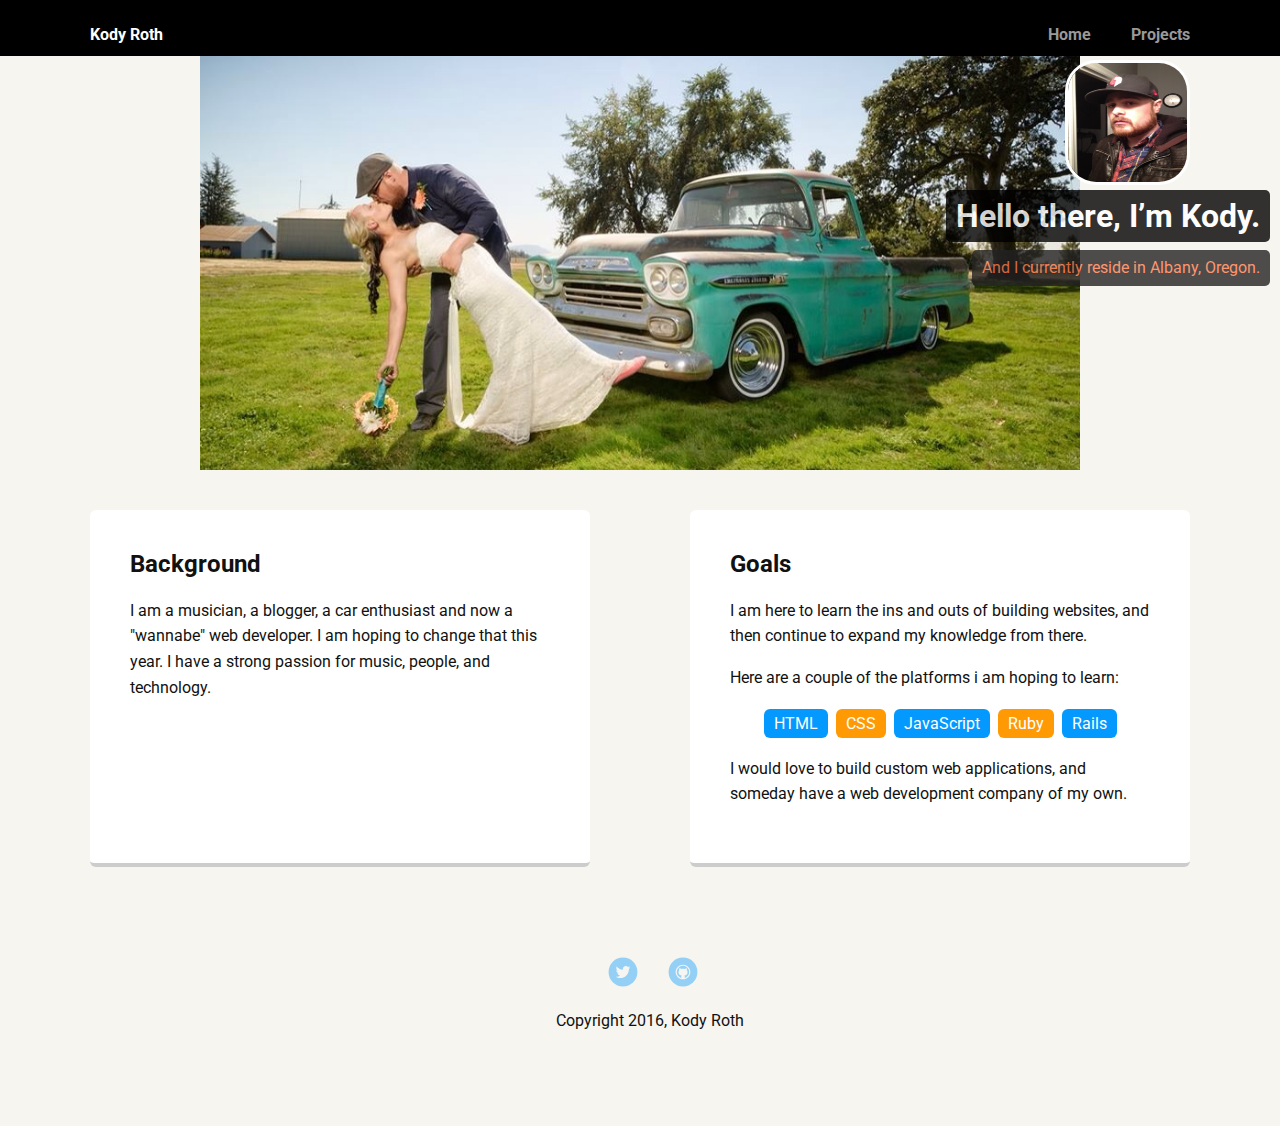
==== index.html @ 0b729f7a "profile page" ====
<html lang="en">
<head>
  <meta charset="utf-8">
  <title>Kody Roth's</title>
  <meta name="viewport" content="width=device-width, initial-scale=1.0">
  <link rel="stylesheet" href="styles.css">
  <link href="https://fonts.googleapis.com/css?family=Muli%7CRoboto:400,300,500,700,900" rel="stylesheet"></head>
  <body>

    <div class="main-nav">
        <ul class="nav">
          <li class="name">Kody Roth</li>
          <li><a href="index.html">Home</a></li>
          <li><a href="about.html">Projects</a></li>
        </ul>
    </div>

    <header>
      <img src="images/profilepic.jpg" alt="Picture of Kody Roth" class="profile-image">
      <h1 class="tag hi">Hello there, I’m Kody.</h1>
      <p class="tag location">And I currently reside in Albany, Oregon.</p>
    </header>

    <main class="flex">
      <div class="card">
        <h2>Background</h2>
        <p>I am a musician, a blogger, a car enthusiast and now a "wannabe" web developer. I am hoping to change that this year. I have a strong passion for music, people, and technology. </p>
      </div> 

      <div class="card">
        <h2>Goals</h2>
        <p>I am here to learn the ins and outs of building websites, and then continue to expand my knowledge from there.</p>
        <p>Here are a couple of the platforms i am hoping to learn:</p>
        <ul class="skills">
          <li>HTML</li>
          <li>CSS</li>
          <li>JavaScript</li>
          <li>Ruby</li>
          <li>Rails</li>
        </ul>
        <p>I would love to build custom web applications, and someday have a web development company of my own.</p>
      </div> 

    </main>
    <footer>
      <ul>
        <li><a href="http://twitter.com/kodyroth" class="social twitter">Twitter</a></li>
        <li><a href="http://github.com/kodyroth" class="social github">Github</a></li>
      </ul>
      <p class="copyright">Copyright 2016, Kody Roth</p>
    </footer>
  </body>
  </html>
---- styles.css ----
/* Global Layout Set-up */
* { 
  box-sizing: border-box;
}
  
body {
  margin: 0;
  padding: 0;
  text-align: center;
  font-family: 'Roboto', sans-serif;
  color: #111;
  background: #f7f5f0;
}
/* Link Styles */

a {
  text-decoration: none;
  color: #999;
}
a:hover {
  color: #6633ff;
}

/* Section Styles */

.main-nav {
  width: 100%;
  background: black;
  min-height: 30px;
  max-height: 56px;
  padding: 10px;
  position: fixed;
  text-align: center;
}
.nav {
  display: flex;
  justify-content: space-around;
  font-weight: 700;
  list-style-type: none;
  margin: 0 auto;
  padding: 0;
}

.nav .name {
    display: block;
    margin-right: auto;
    color: white;
}
.nav li {
  padding: 5px 10px 10px 10px;
}
.nav a {
  transition: all .5s;
}
.nav a:hover {
  color: white
}

header {
  text-align: right;
  background: url('images/weddingstruck.jpg') no-repeat top center ;
  background-size: 880px;
  overflow: hidden;
  padding-top: 0px;
  padding-right: 70px;
}
header {
  line-height: 1.0;
}
header .profile-image {
  margin-top: 60px;
  margin-right: 20px;
  width: 125px;
  height: 125px;
  border-radius: 25%;
  border: 3px solid white;
  transition: all 5s;
}
header .profile-image:hover {
  transform: scale(1.2) rotate(5deg);
}
.tag {
  text-align: left;
  background-color: black;
  opacity: .8;
  color: white;
  padding: 10px;
  border-radius: 5px;
  display: table;
  margin: ;
}
.hi {
  margin-top: 5px;
  position: absolute;
  right: 10px;


}

li {
  list-style-type: none;
  display: inline-block;
  margin: 10px 10px 10px 10px;

}


.location {
  position: absolute;
  right: 10px;
  margin-top: 65px;
  margin-bottom: 0;
  background-color: #222;
  color: coral;
}
.card {
  margin: 20px;
  padding: 20px 40px 40px;
  max-width: 500px;
  text-align: left;
  background: #fff;
  border-bottom: 4px solid #ccc;
  border-radius: 6px;
  transition: all .5s;
}
.card:hover {
  border-color: teal;
}

ul.skills {
  padding: 0;
  text-align: center;
}

.skills li {
  border-radius: 6px;
  display: inline-block;
  background: #ff9904;
  color: white;
  padding: 5px 10px;
  margin: 2px;
}

.skills li:nth-child(odd) {
  background: #0399ff;
}

.project {
  margin-top: 50px;
}

.project {
  margin: 15px 15px;
  width: 200px;
  }

.projectss {
  margin-top: 60px;
  font-size: 1.5em;
  }

footer {
  width: 100%;
  min-height: 30px;
  padding: 20px 0 40px 20px;
}

footer .copyright {
  top: -8px;
  font-size: .75em;
}

footer ul {
  list-style-type: none;
  margin: 0;
  padding: 0;
}

footer ul li {
  display: inline-block;
}

a.social {
  display: inline-block;
  text-indent: -9999px;
  margin-left: 5px;
  width: 30px;
  height: 30px;
  background-size: 30px 30px;
  opacity: .4;
  transition: all .5s;
}
a.twitter {
  background-image: url(images/twitter.svg);
}
a.github {
  background-image: url(images/github.svg);
}
a.social:hover {
  opacity: 1;
}
.clearfix {
  clear: both;
}

/* Styles for larger screens */
@media screen and (min-width: 720px) {
  
  .flex {
      display: -ms-flexbox;      /* TWEENER - IE 10 */
      display: flex; 
      max-width: 1200px;
      -ms-flex-pack: distribute;
      justify-content: space-around;
      margin: 0 auto;
  }

  header {
    min-height: 470px;
  }

  .nav {
    max-width: 1200px;
    padding: 0 30px;
  }


  main {
    padding-top: 20px;
  }

  main p {
    line-height: 1.6em;
  }

  footer {
    font-size: 1.3em;
    max-width: 1200px;
    margin: 40px auto;
  }

}

/* Styles for medium screens */
@media screen and (max-width: 1000px) {
   header  {
        background-size: 90%;
    }
}

@media screen and (max-width: 800px) {
   header  {
        background-size: 50%;

    }


}
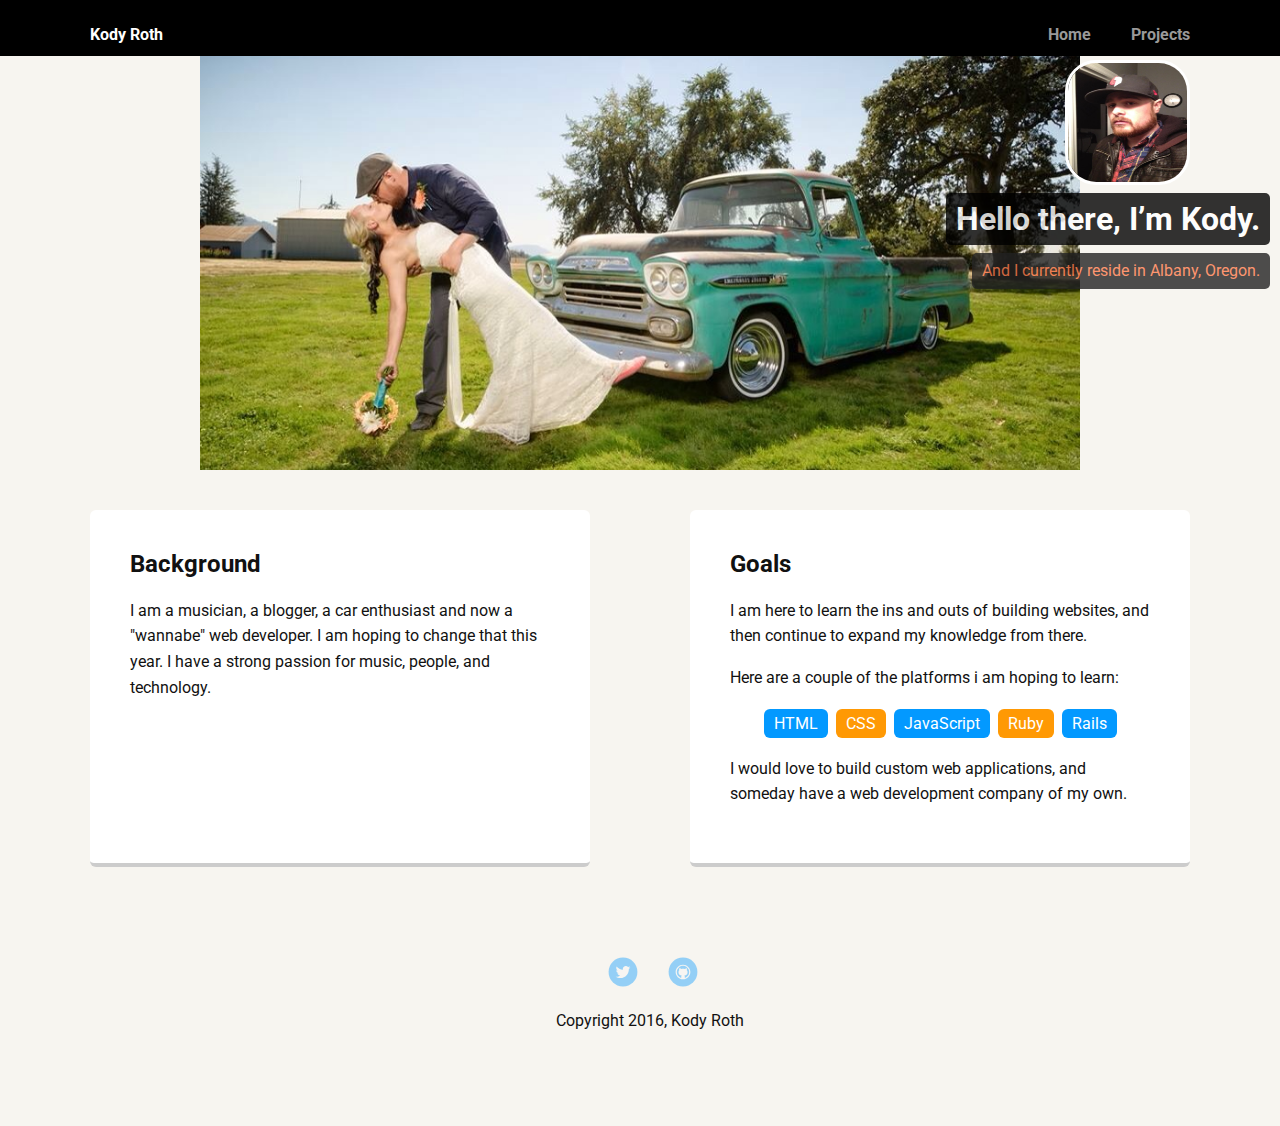
==== commit c632381f: "fixes" ====
--- a/index.html
+++ b/index.html
@@ -1,9 +1,11 @@
+<!DOCTYPE html>
+
 <html lang="en">
 <head>
   <meta charset="utf-8">
   <title>Kody Roth's</title>
   <meta name="viewport" content="width=device-width, initial-scale=1.0">
-  <link rel="stylesheet" href="styles.css">
+  <link rel="stylesheet" href="css/styles.css">
   <link href="https://fonts.googleapis.com/css?family=Muli%7CRoboto:400,300,500,700,900" rel="stylesheet"></head>
   <body>
 
@@ -11,7 +13,7 @@
         <ul class="nav">
           <li class="name">Kody Roth</li>
           <li><a href="index.html">Home</a></li>
-          <li><a href="about.html">Projects</a></li>
+          <li><a href="About.html">Projects</a></li>
         </ul>
     </div>
 
--- a/css/styles.css
+++ b/css/styles.css
@@ -0,0 +1,261 @@
+/* Global Layout Set-up */
+* { 
+  box-sizing: border-box;
+}
+  
+body {
+  margin: 0;
+  padding: 0;
+  text-align: center;
+  font-family: 'Roboto', sans-serif;
+  color: #111;
+  background: #f7f5f0;
+}
+/* Link Styles */
+
+a {
+  text-decoration: none;
+  color: #999;
+}
+a:hover {
+  color: #6633ff;
+}
+
+/* Section Styles */
+
+.main-nav {
+  width: 100%;
+  background: black;
+  min-height: 30px;
+  max-height: 56px;
+  padding: 10px;
+  position: fixed;
+  text-align: center;
+}
+.nav {
+  display: flex;
+  justify-content: space-around;
+  font-weight: 700;
+  list-style-type: none;
+  margin: 0 auto;
+  padding: 0;
+}
+
+.nav .name {
+    display: block;
+    margin-right: auto;
+    color: white;
+}
+.nav li {
+  padding: 5px 10px 10px 10px;
+}
+.nav a {
+  transition: all .5s;
+}
+.nav a:hover {
+  color: white
+}
+
+header {
+  text-align: right;
+  background: url('../images/weddingstruck.jpg') no-repeat top center ;
+  background-size: 880px;
+  overflow: hidden;
+  padding-top: 0px;
+  padding-right: 70px;
+}
+header {
+  line-height: 1.0;
+}
+header .profile-image {
+  margin-top: 60px;
+  margin-right: 20px;
+  width: 125px;
+  height: 125px;
+  border-radius: 25%;
+  border: 3px solid white;
+  transition: all 5s;
+}
+header .profile-image:hover {
+  transform: scale(1.2) rotate(5deg);
+}
+.tag {
+  text-align: left;
+  background-color: black;
+  opacity: .8;
+  color: white;
+  padding: 10px;
+  border-radius: 5px;
+  display: table;
+}
+.hi {
+  margin-top: 5px;
+  position: absolute;
+  right: 10px;
+
+
+}
+
+li {
+  list-style-type: none;
+  display: inline-block;
+  margin: 10px 10px 10px 10px;
+
+}
+
+
+.location {
+  position: absolute;
+  right: 10px;
+  margin-top: 65px;
+  margin-bottom: 0;
+  background-color: #222;
+  color: coral;
+}
+.card {
+  margin: 20px;
+  padding: 20px 40px 40px;
+  max-width: 500px;
+  text-align: left;
+  background: #fff;
+  border-bottom: 4px solid #ccc;
+  border-radius: 6px;
+  transition: all .5s;
+}
+.card:hover {
+  border-color: teal;
+}
+
+ul.skills {
+  padding: 0;
+  text-align: center;
+}
+
+.skills li {
+  border-radius: 6px;
+  display: inline-block;
+  background: #ff9904;
+  color: white;
+  padding: 5px 10px;
+  margin: 2px;
+}
+
+.skills li:nth-child(odd) {
+  background: #0399ff;
+}
+
+.project {
+  margin-top: 50px;
+}
+
+.project {
+  margin: 15px 15px;
+  width: 200px;
+  }
+
+.projectss {
+  margin-top: 60px;
+  font-size: 1.5em;
+  }
+
+footer {
+  width: 100%;
+  min-height: 30px;
+  padding: 20px 0 40px 20px;
+}
+
+footer .copyright {
+  top: -8px;
+  font-size: .75em;
+}
+
+footer ul {
+  list-style-type: none;
+  margin: 0;
+  padding: 0;
+}
+
+footer ul li {
+  display: inline-block;
+}
+
+a.social {
+  display: inline-block;
+  text-indent: -9999px;
+  margin-left: 5px;
+  width: 30px;
+  height: 30px;
+  background-size: 30px 30px;
+  opacity: .4;
+  transition: all .5s;
+}
+a.twitter {
+  background-image: url(../images/twitter.svg);
+}
+a.github {
+  background-image: url(../images/github.svg);
+}
+a.social:hover {
+  opacity: 1;
+}
+.clearfix {
+  clear: both;
+}
+
+/* Styles for larger screens */
+@media screen and (min-width: 720px) {
+  
+  .flex {
+      display: -ms-flexbox;      /* TWEENER - IE 10 */
+      display: flex; 
+      max-width: 1200px;
+      -ms-flex-pack: distribute;
+      justify-content: space-around;
+      margin: 0 auto;
+  }
+
+  header {
+    min-height: 470px;
+  }
+
+  .nav {
+    max-width: 1200px;
+    padding: 0 30px;
+  }
+
+
+  main {
+    padding-top: 20px;
+  }
+
+  main p {
+    line-height: 1.6em;
+  }
+
+  footer {
+    font-size: 1.3em;
+    max-width: 1200px;
+    margin: 40px auto;
+  }
+
+}
+
+/* Styles for medium screens */
+@media screen and (max-width: 1000px) {
+   header  {
+        background-size: 90%;
+    }
+}
+
+@media screen and (max-width: 800px) {
+   header  {
+        background-size: 50%;
+
+    }
+
+
+}
+
+
+
+
